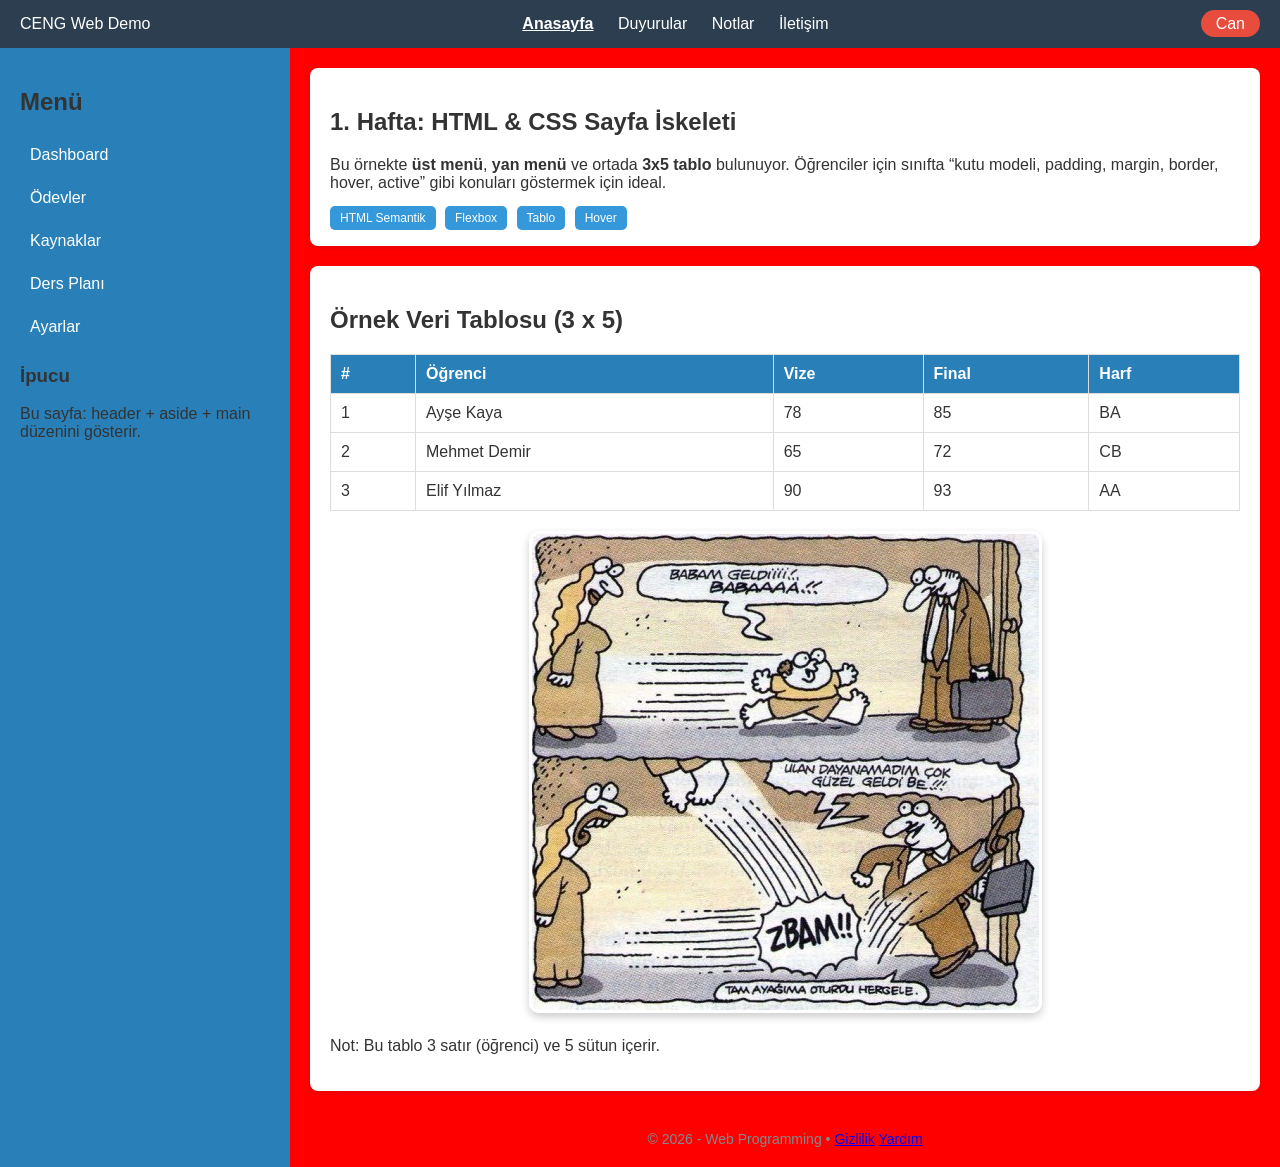
==== CengTmp/index.html @ 4bbb7c5c "İlk ödev yapıldı" ====
<!doctype html>
<html lang="tr">
<head>
  <meta charset="utf-8" />
  <meta name="viewport" content="width=device-width, initial-scale=1" />
  <title>HTML + CSS Demo</title>
  <link rel="stylesheet" href="style.css" />
</head>

<body>
  <!-- TOP NAV -->
  <header class="topbar">
    <div class="brand">CENG Web Demo</div>

    <nav class="topnav" aria-label="Üst Menü">
      <a class="topnav__link is-active" href="#">Anasayfa</a>
      <a class="topnav__link" href="#">Duyurular</a>
      <a class="topnav__link" href="#">Notlar</a>
      <a class="topnav__link" href="#">İletişim</a>
    </nav>

    <div class="user">
      <span class="user__pill">Can</span>
    </div>
  </header>

  <!-- PAGE LAYOUT -->
  <div class="layout">
    <!-- SIDE MENU -->
    <aside class="sidebar" aria-label="Yan Menü">
      <h2 class="sidebar__title">Menü</h2>
      <a class="sidebar__link is-active" href="#">Dashboard</a>
      <a class="sidebar__link" href="#">Ödevler</a>
      <a class="sidebar__link" href="#">Kaynaklar</a>
      <a class="sidebar__link" href="#">Ders Planı</a>
      <a class="sidebar__link" href="#">Ayarlar</a>

      <div class="sidebar__card">
        <h3 class="sidebar__cardTitle">İpucu</h3>
        <p class="sidebar__cardText">
          Bu sayfa: header + aside + main düzenini gösterir.
        </p>
      </div>
    </aside>

    <!-- MAIN CONTENT -->
    <main class="content">
      <section class="card">
        <h1 class="card__title">1. Hafta: HTML & CSS Sayfa İskeleti</h1>
        <p class="card__text">
          Bu örnekte <strong>üst menü</strong>, <strong>yan menü</strong> ve ortada
          <strong>3x5 tablo</strong> bulunuyor. Öğrenciler için sınıfta “kutu modeli, padding,
          margin, border, hover, active” gibi konuları göstermek için ideal.
        </p>

        <div class="badges">
          <span class="badge">HTML Semantik</span>
          <span class="badge">Flexbox</span>
          <span class="badge">Tablo</span>
          <span class="badge">Hover</span>
        </div>
      </section>

      <section class="card">
        <h2 class="card__subtitle">Örnek Veri Tablosu (3 x 5)</h2>

        <div class="tableWrap">
          <table class="dataTable">
            <thead>
              <tr>
                <th>#</th>
                <th>Öğrenci</th>
                <th>Vize</th>
                <th>Final</th>
                <th>Harf</th>
              </tr>
            </thead>

            <tbody>
              <tr>
                <td>1</td><td>Ayşe Kaya</td><td>78</td><td>85</td><td>BA</td>
              </tr>
              <tr>
                <td>2</td><td>Mehmet Demir</td><td>65</td><td>72</td><td>CB</td>
              </tr>
              <tr>
                <td>3</td><td>Elif Yılmaz</td><td>90</td><td>93</td><td>AA</td>
              </tr>
            </tbody>
          </table>
          <div class="image-container">
    <img src="zbam.jpg" alt="Karikatur" class="table-bottom-img">
</div>
        </div>

        <p class="muted">
          Not: Bu tablo 3 satır (öğrenci) ve 5 sütun içerir.
        </p>
      </section>

      <footer class="footer">
        <span>© 2026 - Web Programming</span>
        <span class="footer__sep">•</span>
        <a class="footer__link" href="#">Gizlilik</a>
        <a class="footer__link" href="#">Yardım</a>
      </footer>
    </main>
  </div>
</body>
</html>
---- CengTmp/style.css ----
/* --- style.css içeriği --- */

/* Genel Ayarlar */
body {
    margin: 0;
    font-family: Arial, sans-serif;
    background-color: red; /* Tüm sayfa arka planı kırmızı olur */
    color: #333;
}

/* Üst Menü (Header) */
.topbar {
    background-color: #2c3e50;
    color: white;
    padding: 15px 20px;
    display: flex;
    justify-content: space-between;
    align-items: center;
}

.topnav__link {
    color: white;
    text-decoration: none;
    margin: 0 10px;
}

.topnav__link:hover, .topnav__link.is-active {
    text-decoration: underline;
    font-weight: bold;
}

.user__pill {
    background-color: #e74c3c;
    padding: 5px 15px;
    border-radius: 20px;
}

/* Sayfa Düzeni (Flexbox kullanarak yan yana dizme) */
.layout {
    display: flex;
    min-height: 100vh;
}

/* Yan Menü (Sidebar) */
/* Yan Menü (Sidebar) */
.sidebar {
    width: 250px;
    background-color: #2980b9; /* Bu satırı klasik bir mavi tonuyla değiştirdik */
    padding: 20px;
}

/* Yan Menüdeki yazıların okunması için link renklerini beyaza çekelim */
.sidebar__link {
    display: block;
    padding: 10px;
    color: white; /* Mavi arka planda beyaz yazı daha iyi okunur */
    text-decoration: none;
    margin-bottom: 5px;
    border-radius: 5px;
}

.sidebar__link:hover {
    background-color: #3498db; /* Üzerine gelince biraz daha açık mavi olsun */
}

/* Ana İçerik Alanı */
.content {
    flex: 1; /* Kalan tüm boşluğu doldurur */
    padding: 20px;
}

/* Kart Tasarımları */
.card {
    background-color: white;
    padding: 20px;
    border-radius: 8px;
    box-shadow: 0 2px 5px rgba(0,0,0,0.1);
    margin-bottom: 20px;
}

.badge {
    background-color: #3498db;
    color: white;
    padding: 5px 10px;
    border-radius: 5px;
    font-size: 12px;
    margin-right: 5px;
}

/* Tablo Tasarımı */
.dataTable {
    width: 100%;
    border-collapse: collapse;
    margin-top: 15px;
}

.dataTable th, .dataTable td {
    border: 1px solid #ddd;
    padding: 10px;
    text-align: left;
}

.dataTable th {
    background-color: #2980b9;
    color: white;
}

.dataTable tr:hover {
    background-color: #f1f1f1;
}

/* Footer (Alt Kısım) */
.footer {
    text-align: center;
    margin-top: 40px;
    color: #7f8c8d;
    font-size: 14px;
}
.image-container {
    text-align: center; /* Resmi ortalar */
    margin: 20px 0;    /* Üstten ve alttan boşluk bırakır */
}

.table-bottom-img {
    max-width: 100%;    /* Resmin kartın dışına taşmasını engeller */
    height: auto;
    border-radius: 10px; /* Köşeleri yumuşatır */
    box-shadow: 0 4px 8px rgba(0,0,0,0.2); /* Hafif gölge verir */
    border: 3px solid white; /* Resmin etrafına beyaz çerçeve ekler */
}
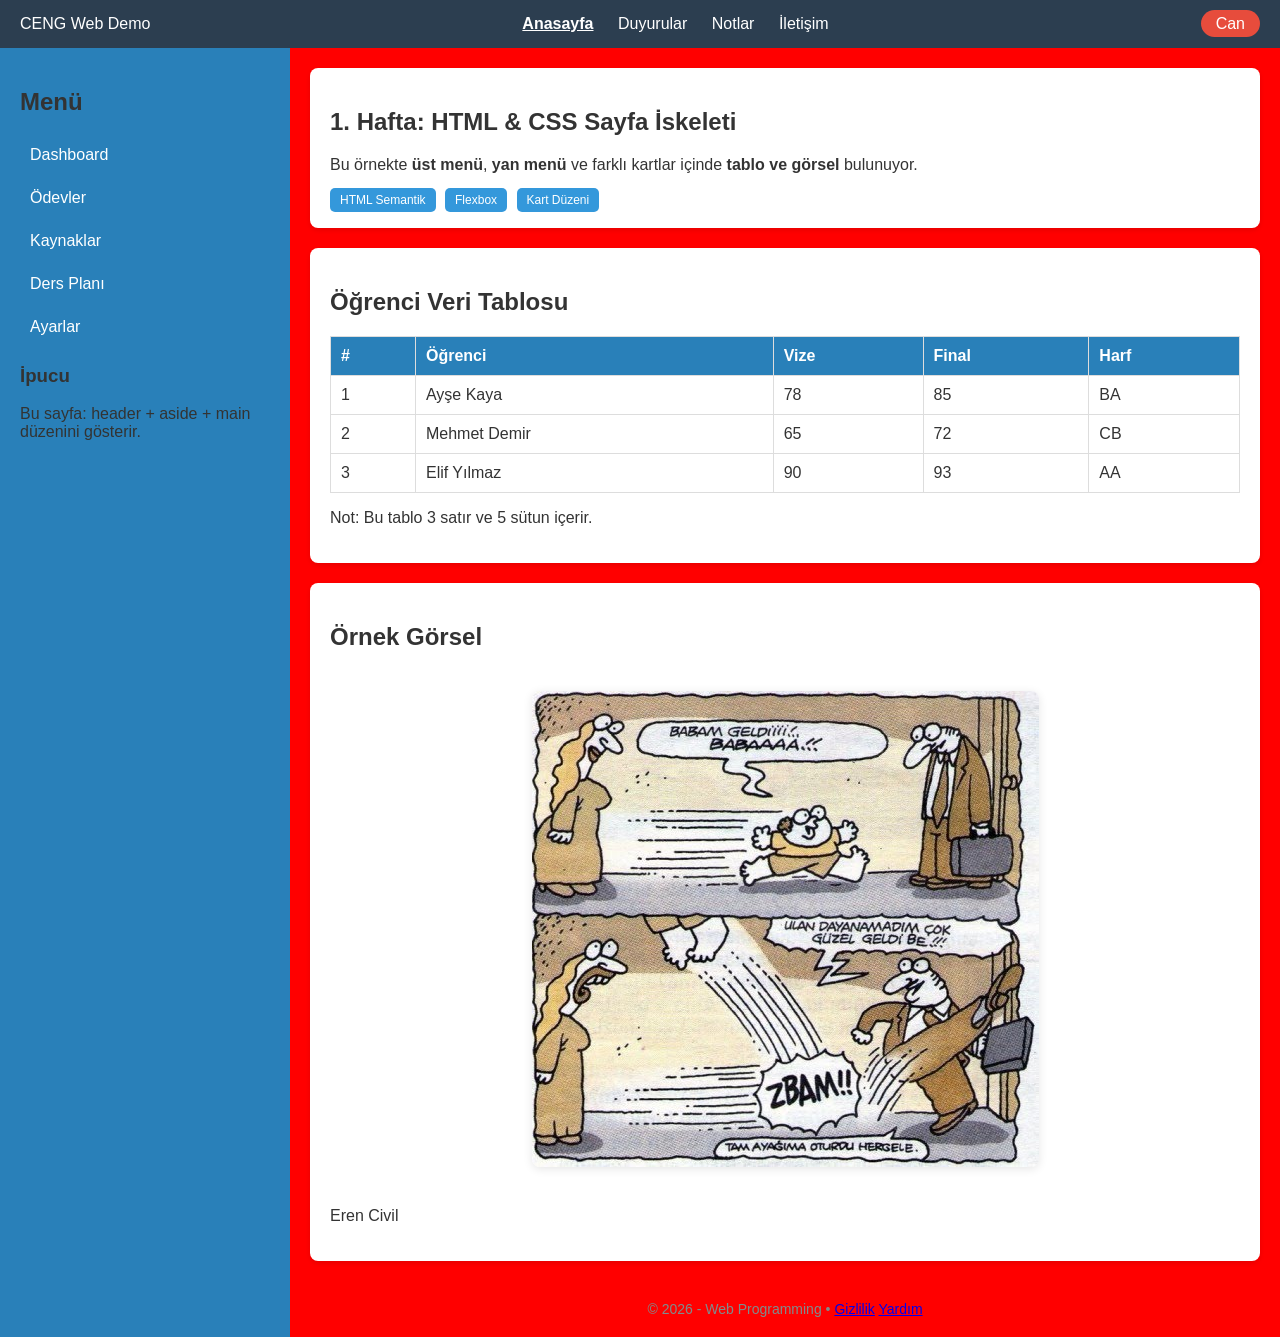
==== commit aa07a771: "Tablo ve resim farkli kartlara ayrildi, renkler duzenlendi" ====
--- a/CengTmp/index.html
+++ b/CengTmp/index.html
@@ -8,7 +8,6 @@
 </head>
 
 <body>
-  <!-- TOP NAV -->
   <header class="topbar">
     <div class="brand">CENG Web Demo</div>
 
@@ -24,9 +23,7 @@
     </div>
   </header>
 
-  <!-- PAGE LAYOUT -->
   <div class="layout">
-    <!-- SIDE MENU -->
     <aside class="sidebar" aria-label="Yan Menü">
       <h2 class="sidebar__title">Menü</h2>
       <a class="sidebar__link is-active" href="#">Dashboard</a>
@@ -43,27 +40,24 @@
       </div>
     </aside>
 
-    <!-- MAIN CONTENT -->
     <main class="content">
+      
       <section class="card">
         <h1 class="card__title">1. Hafta: HTML & CSS Sayfa İskeleti</h1>
         <p class="card__text">
-          Bu örnekte <strong>üst menü</strong>, <strong>yan menü</strong> ve ortada
-          <strong>3x5 tablo</strong> bulunuyor. Öğrenciler için sınıfta “kutu modeli, padding,
-          margin, border, hover, active” gibi konuları göstermek için ideal.
+          Bu örnekte <strong>üst menü</strong>, <strong>yan menü</strong> ve farklı kartlar içinde 
+          <strong>tablo ve görsel</strong> bulunuyor.
         </p>
 
         <div class="badges">
           <span class="badge">HTML Semantik</span>
           <span class="badge">Flexbox</span>
-          <span class="badge">Tablo</span>
-          <span class="badge">Hover</span>
+          <span class="badge">Kart Düzeni</span>
         </div>
       </section>
 
       <section class="card">
-        <h2 class="card__subtitle">Örnek Veri Tablosu (3 x 5)</h2>
-
+        <h2 class="card__subtitle">Öğrenci Veri Tablosu</h2>
         <div class="tableWrap">
           <table class="dataTable">
             <thead>
@@ -75,26 +69,23 @@
                 <th>Harf</th>
               </tr>
             </thead>
-
             <tbody>
-              <tr>
-                <td>1</td><td>Ayşe Kaya</td><td>78</td><td>85</td><td>BA</td>
-              </tr>
-              <tr>
-                <td>2</td><td>Mehmet Demir</td><td>65</td><td>72</td><td>CB</td>
-              </tr>
-              <tr>
-                <td>3</td><td>Elif Yılmaz</td><td>90</td><td>93</td><td>AA</td>
-              </tr>
+              <tr><td>1</td><td>Ayşe Kaya</td><td>78</td><td>85</td><td>BA</td></tr>
+              <tr><td>2</td><td>Mehmet Demir</td><td>65</td><td>72</td><td>CB</td></tr>
+              <tr><td>3</td><td>Elif Yılmaz</td><td>90</td><td>93</td><td>AA</td></tr>
             </tbody>
           </table>
-          <div class="image-container">
-    <img src="zbam.jpg" alt="Karikatur" class="table-bottom-img">
-</div>
         </div>
+        <p class="muted">Not: Bu tablo 3 satır ve 5 sütun içerir.</p>
+      </section>
 
-        <p class="muted">
-          Not: Bu tablo 3 satır (öğrenci) ve 5 sütun içerir.
+      <section class="card">
+        <h2 class="card__subtitle">Örnek Görsel</h2>
+        <div class="image-container" style="text-align: center; padding: 20px 0;">
+          <img src="zbam.jpg" alt="Karikatur" style="max-width: 100%; height: auto; border-radius: 8px; box-shadow: 0 2px 10px rgba(0,0,0,0.1);">
+        </div>
+        <p class="card__text">
+          Eren Civil
         </p>
       </section>
 
@@ -104,6 +95,7 @@
         <a class="footer__link" href="#">Gizlilik</a>
         <a class="footer__link" href="#">Yardım</a>
       </footer>
+
     </main>
   </div>
 </body>
--- a/CengTmp/style.css
+++ b/CengTmp/style.css
@@ -117,14 +117,14 @@
     font-size: 14px;
 }
 .image-container {
-    text-align: center; /* Resmi ortalar */
-    margin: 20px 0;    /* Üstten ve alttan boşluk bırakır */
+    text-align: center; /* Resmi yatayda ortalar */
+    margin-top: 20px;   /* Tablo ile resim arasına boşluk bırakır */
+    padding: 10px;
 }
 
 .table-bottom-img {
-    max-width: 100%;    /* Resmin kartın dışına taşmasını engeller */
-    height: auto;
-    border-radius: 10px; /* Köşeleri yumuşatır */
-    box-shadow: 0 4px 8px rgba(0,0,0,0.2); /* Hafif gölge verir */
-    border: 3px solid white; /* Resmin etrafına beyaz çerçeve ekler */
-}+    max-width: 100%;    /* Resmin ekrandan taşmasını engeller */
+    height: auto;       /* Oranını korur */
+    border-radius: 8px; /* Köşeleri hafif yuvarlar */
+    border: 2px solid #ddd; /* İsteğe bağlı: Resmin etrafına ince çerçeve */
+}
